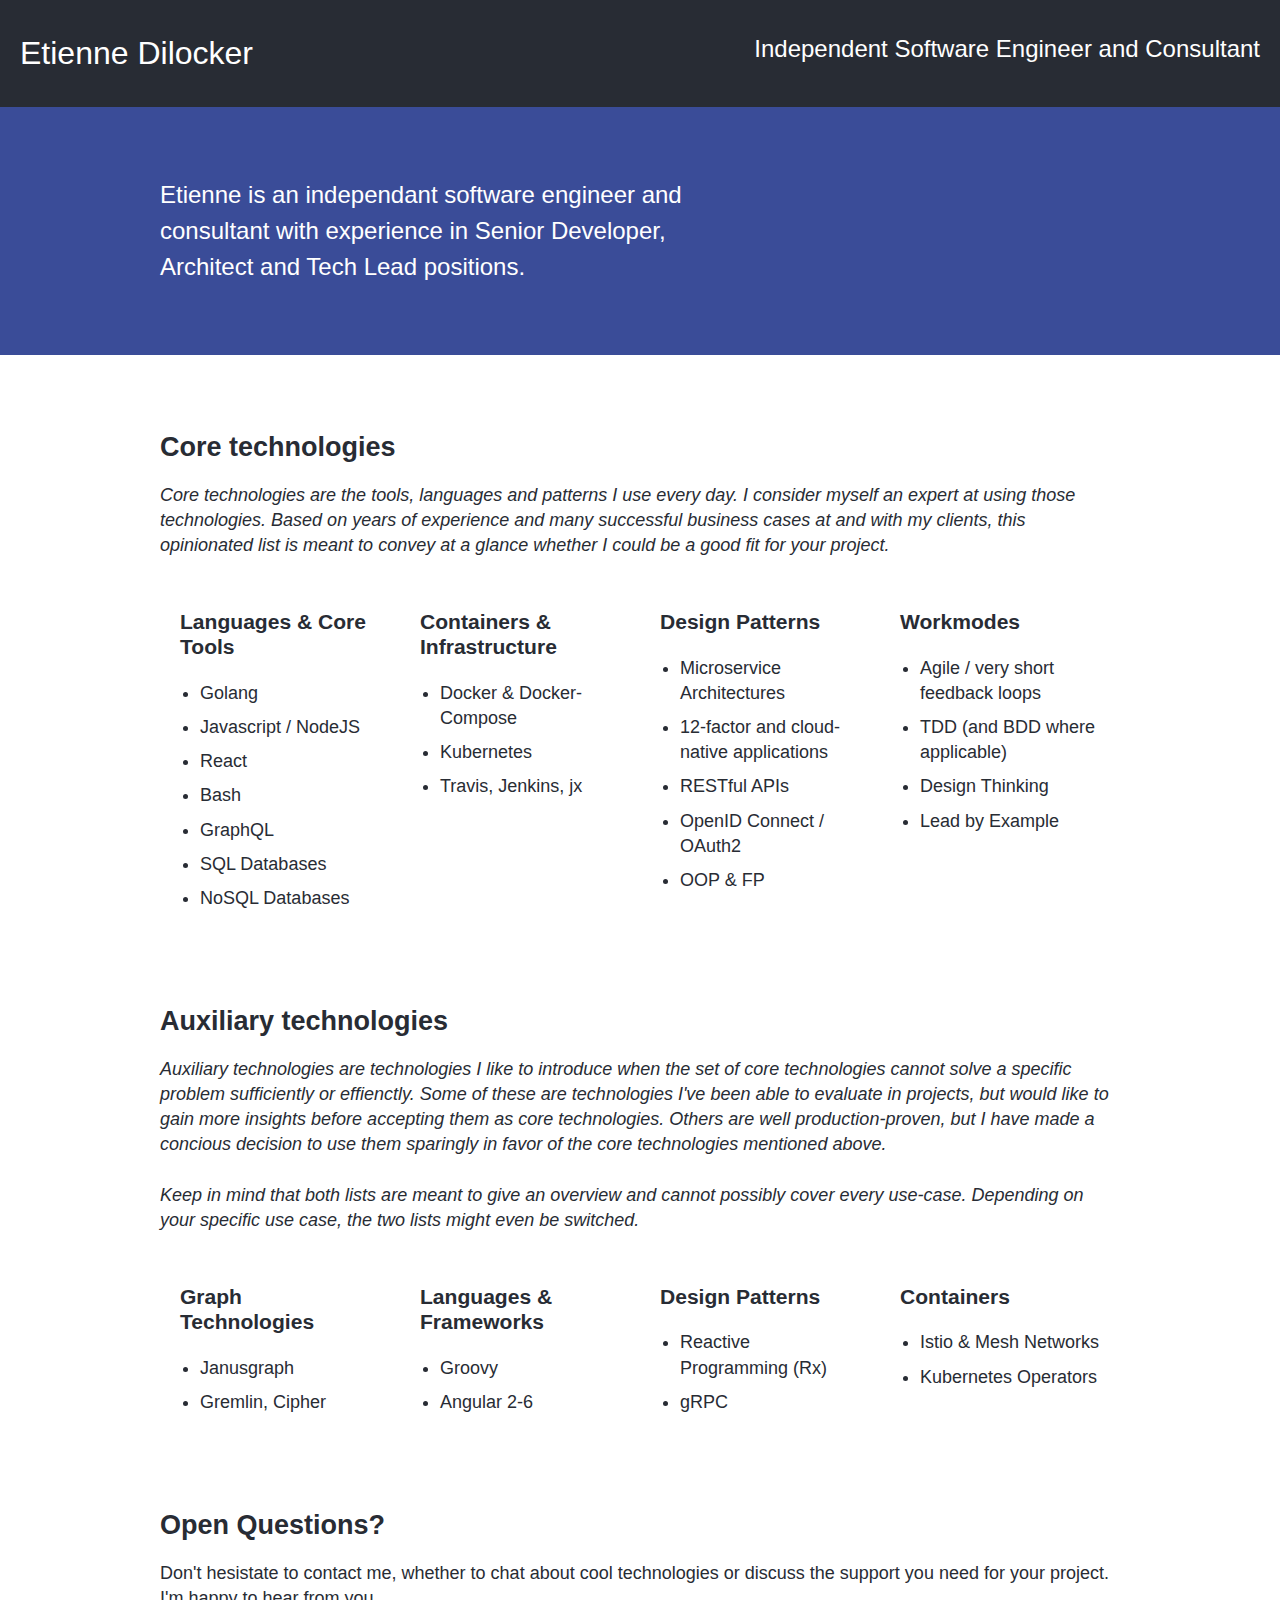
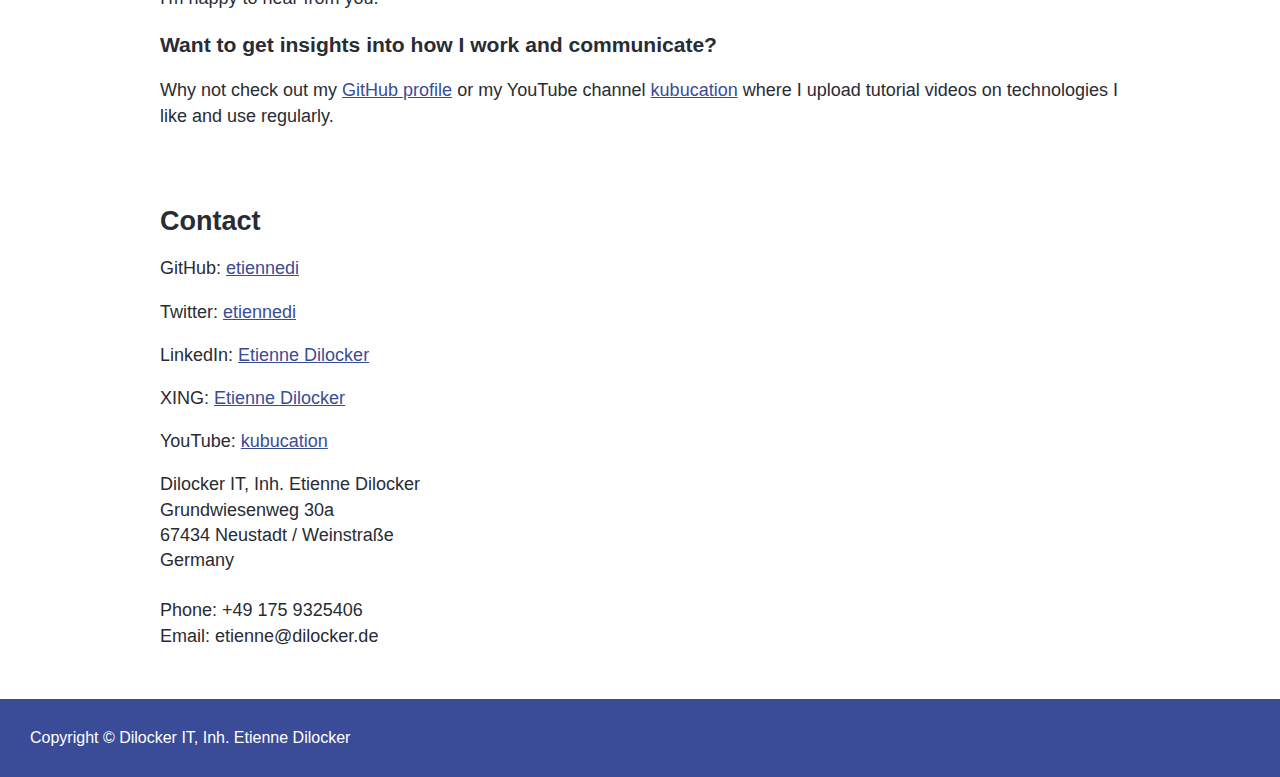
==== index.html @ af4b4c31 "add initial version as one-pager" ====
<!doctype html>

<html lang="en">
<head>
  <meta charset="utf-8">

  <title>Etienne Dilocker - independant software engineer and consultant</title>
  <meta name="description" content="Etienne Dilocker is an independant software engineer and consultant with experience in Senior Developer, Architect and Tech Lead positions.">
  <meta name="author" content="Etienne Dilocker">

  <link rel="stylesheet" href="style.css">

</head>

<body>
  <header class="header">
    <div class="logo">
      Etienne Dilocker
    </div>
    <div class="title">
      Independent Software Engineer and Consultant
    </div>
  </header>
  <div class="content-intro">
    <div class="content-intro-wrapper">
      <div class="intro-description">Etienne is an independant software engineer and consultant with experience in Senior Developer, Architect and Tech Lead positions.</div>
      </div>
    </div>
  <div class="content">
  <h2>Core technologies</h2>
  <em>Core technologies are the tools, languages and patterns I use every day.
    I consider myself an expert at using those technologies. Based on years of
    experience and many successful business cases at and with my clients, this
    opinionated list is meant to convey at a glance whether I could be a good
    fit for your project.</em>
  <div class="side-by-side-container">
    <div>
      <h3>Languages &amp; Core Tools</h3>
      <ul>
        <li>Golang</li>
        <li>Javascript / NodeJS</li>
        <li>React</li>
        <li>Bash</li>
        <li>GraphQL</li>
        <li>SQL Databases</li>
        <li>NoSQL Databases</li>
      </ul>
    </div>
    <div>
      <h3>Containers & Infrastructure</h3>
      <ul>
        <li>Docker &amp; Docker-Compose</li>
        <li>Kubernetes</li>
        <li>Travis, Jenkins, jx</li>
      </ul>
    </div>
    <div>
      <h3>Design Patterns</h3>
      <ul>
        <li>Microservice Architectures</li>
        <li>12-factor and cloud-native applications</li>
        <li>RESTful APIs</li>
        <li>OpenID Connect / OAuth2</li>
        <li>OOP &amp; FP</li>
      </ul>
    </div>
    <div>
      <h3>Workmodes</h3>
      <ul>
        <li>Agile / very short feedback loops</li>
        <li>TDD (and BDD where applicable)</li>
        <li>Design Thinking</li>
        <li>Lead by Example</li>
      </ul>
    </div>
  </div>
  <h2>Auxiliary technologies</h2>
  <em>Auxiliary technologies are technologies I like to introduce when the set
    of core technologies cannot solve a specific problem sufficiently or
    effienctly. Some of these are technologies I've been able to evaluate in
    projects, but would like to gain more insights before accepting them as
    core technologies. Others are well production-proven, but I have made a
    concious decision to use them sparingly in favor of the core technologies
    mentioned above. <br /><br >Keep in mind that both lists are meant to give
    an overview and cannot possibly cover every use-case. Depending on your
    specific use case, the two lists might even be switched.</em>
    <div class="side-by-side-container">
      <div>
        <h3>Graph Technologies</h3>
        <ul>
          <li>Janusgraph</li>
          <li>Gremlin, Cipher</li>
        </ul>
      </div>
      <div>
        <h3>Languages &amp; Frameworks</h3>
        <ul>
          <li>Groovy</li>
          <li>Angular 2-6</li>
        </ul>
      </div>
      <div>
        <h3>Design Patterns</h3>
        <ul>
          <li>Reactive Programming (Rx)</li>
          <li>gRPC</li>
        </ul>
      </div>
      <div>
        <h3>Containers</h3>
        <ul>
          <li>Istio &amp; Mesh Networks</li>
          <li>Kubernetes Operators</li>
        </ul>
      </div>
    </div>
    <h2>Open Questions?</h2>
    Don't hesistate to contact me, whether to chat about cool technologies or
    discuss the support you need for your project. I'm happy to hear from you.
    <h3>Want to get insights into how I work and communicate?</h3>
    Why not check out my <a href="https://github.com/etiennedi">GitHub
      profile</a> or my YouTube channel <a href="https://www.youtube.com/c/kubucation">
      kubucation</a> where I upload tutorial videos on technologies I like and
      use regularly.  
    <h2>Contact</h2>
    <p>GitHub: <a href="https://github.com/etiennedi">etiennedi</a></p>
    <p>Twitter: <a href="https://twitter.com/etiennedi">etiennedi</a></p>
    <p>LinkedIn: <a href="https://www.linkedin.com/in/etienne-dilocker-60727b175/">
      Etienne Dilocker</a></p>
    <p>XING: <a href="https://www.xing.com/profile/Etienne_Dilocker">
      Etienne Dilocker</a></p>
    <p>YouTube: <a href="https://www.youtube.com/c/kubucation">kubucation</a></p>
    Dilocker IT, Inh. Etienne Dilocker<br/>
    Grundwiesenweg 30a<br/>
    67434 Neustadt / Weinstra&szlig;e<br/>
    Germany<br/>
    <br />
    Phone: +49 175 9325406<br />
    Email: etienne@dilocker.de<br />
  </div>
  <footer class="footer">
    Copyright &copy; Dilocker IT, Inh. Etienne Dilocker
  </footer>
</body>
</html>
---- style.css ----
body {
  margin: 0;
  padding: 0;
  font-family: -apple-system, BlinkMacSystemFont, "Segoe UI", "Roboto", "Oxygen",
    "Ubuntu", "Cantarell", "Fira Sans", "Droid Sans", "Helvetica Neue",
    sans-serif;
  -webkit-font-smoothing: antialiased;
  -moz-osx-font-smoothing: grayscale;
}

code {
  font-family: source-code-pro, Menlo, Monaco, Consolas, "Courier New",
    monospace;
}

body {
  color: #282c34;
}

a {
  color: #3a4c98;
}

.header {
  display: flex;
  flex-direction: row;
  justify-content: space-between;
  background-color: #282c34;
  padding: 35px 20px;
}

.header .logo {
  font-weight: 100;
  color: #fff;
  font-size: 200%;
}

.header .title {
  font-weight: 300;
  color: #fff;
  font-size: 150%;
}

.input-text {
  margin-bottom: 12px;
}

.content-intro {
  background-color: #3a4c98;
  padding-top: 20px;
  color: #ffffff;
  padding-bottom: 20px;
}

.content-intro-wrapper {
  max-width: 960px;
  margin-left: auto;
  margin-right: auto;
}

.content {
  max-width: 960px;
  margin-left: auto;
  margin-right: auto;
  font-size:18px;
  line-height: 140%;
}

.content h2 {
  margin-top: 80px;
}

.intro-description {
  color: #ffffff;
  font-weight: 300;
  font-size: 150%;
  line-height:150%;
  margin: 50px 0;
  max-width: 600px;
}

.footer {
  background-color: #3a4c98;
  padding:30px;
  color: #ffffff;
  margin-top: 50px;
}

.side-by-side-container {
  display:flex;
  justify-content: space-around;
  flex-direction: row;
  margin: 30px 0 70px;
}

.side-by-side-container > div {
  width:200px;
 }

.side-by-side-container > div h3 {
  padding:0;
}

.side-by-side-container > div ul {
  padding:0 0 0 20px;
}

.side-by-side-container > div li {
  margin-bottom:9px;
}

input[type='text'] {
  display: block;
  width: 90%;
  padding: 10px;
  border-radius: 3px;
  border: 1px solid grey;
}

button {
  display: block;
  padding: 10px;
  min-width: 150px;
  border-radius: 3px;
  border: 1px solid #2ecc71;
  background-color: #2ecc71;
  color: #fff;
  margin-bottom: 8px;
}

button[disabled] {
  background-color: lightgrey;
  border-color: lightgrey;
}

.advantages {
  color: #2ecc71;
}

.disadvantages {
  color: #d64541;
}
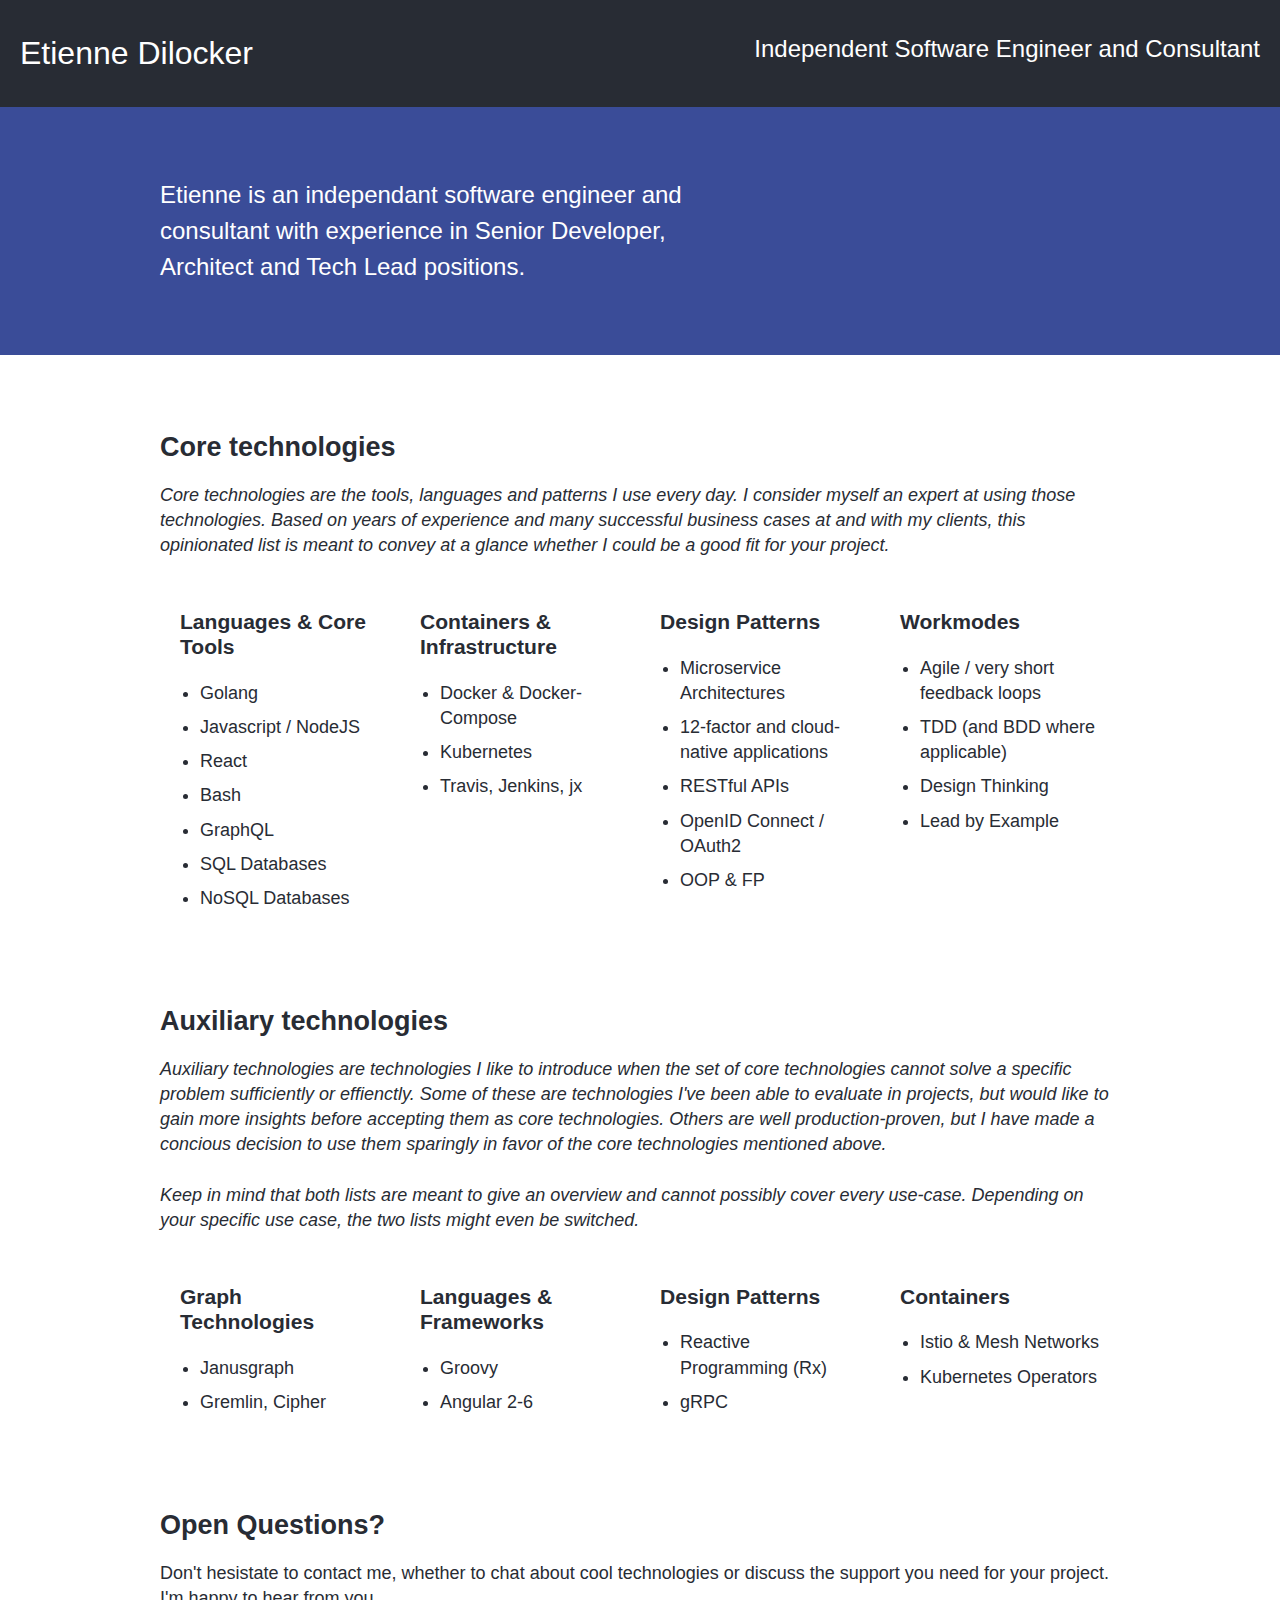
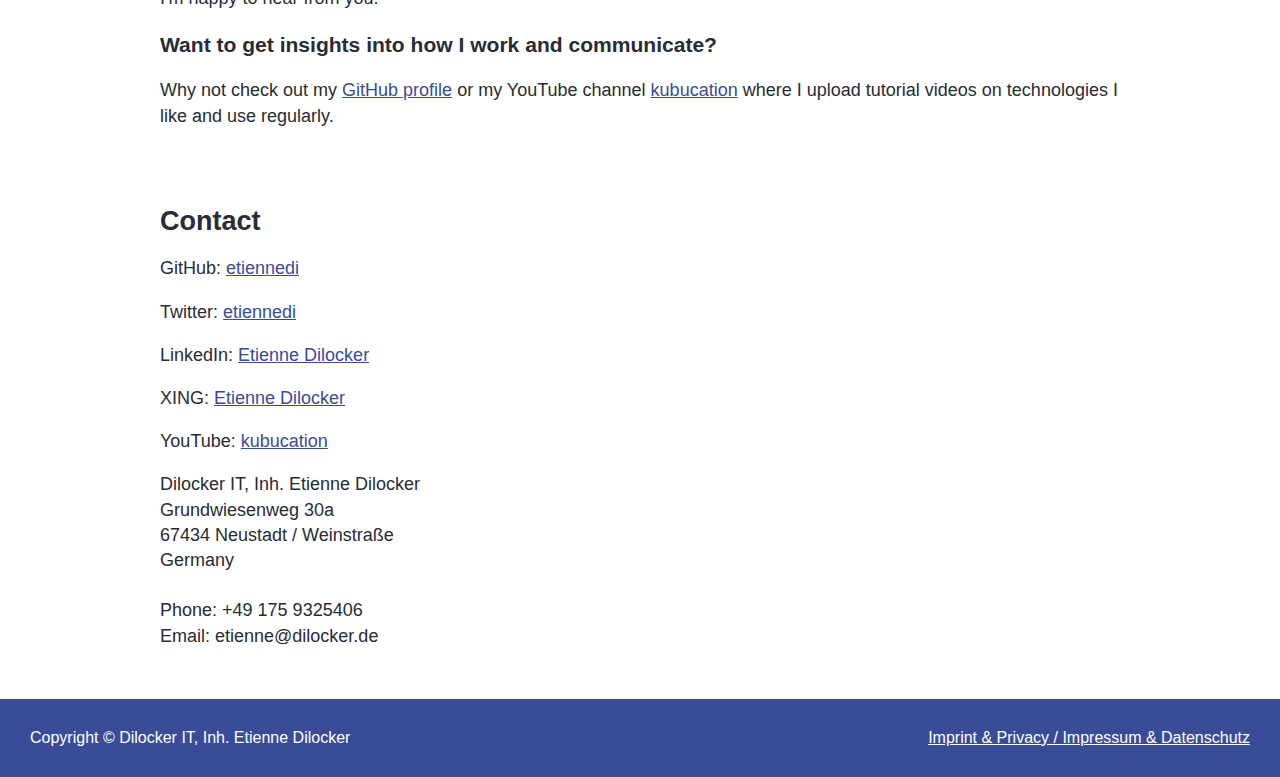
==== commit a40c035a: "add imprint and privacy policy" ====
--- a/index.html
+++ b/index.html
@@ -139,7 +139,10 @@
     Email: etienne@dilocker.de<br />
   </div>
   <footer class="footer">
-    Copyright &copy; Dilocker IT, Inh. Etienne Dilocker
+    <p>Copyright &copy; Dilocker IT, Inh. Etienne Dilocker</p>
+    <p><a href="impressum.html">
+      Imprint &amp; Privacy / Impressum &amp; Datenschutz
+    </a></p>
   </footer>
 </body>
 </html>
--- a/style.css
+++ b/style.css
@@ -52,6 +52,11 @@
   padding-bottom: 20px;
 }
 
+.content-intro a {
+  color: #ffffff;
+  text-decoration: underline;
+}
+
 .content-intro-wrapper {
   max-width: 960px;
   margin-left: auto;
@@ -84,6 +89,19 @@
   padding:30px;
   color: #ffffff;
   margin-top: 50px;
+  display:flex;
+  justify-content: space-between;
+}
+
+.footer p {
+  display:inline-block;
+  margin:0;
+  padding:0;
+}
+
+.footer p a {
+  color: #ffffff;
+  text-decoration: underline;
 }
 
 .side-by-side-container {
